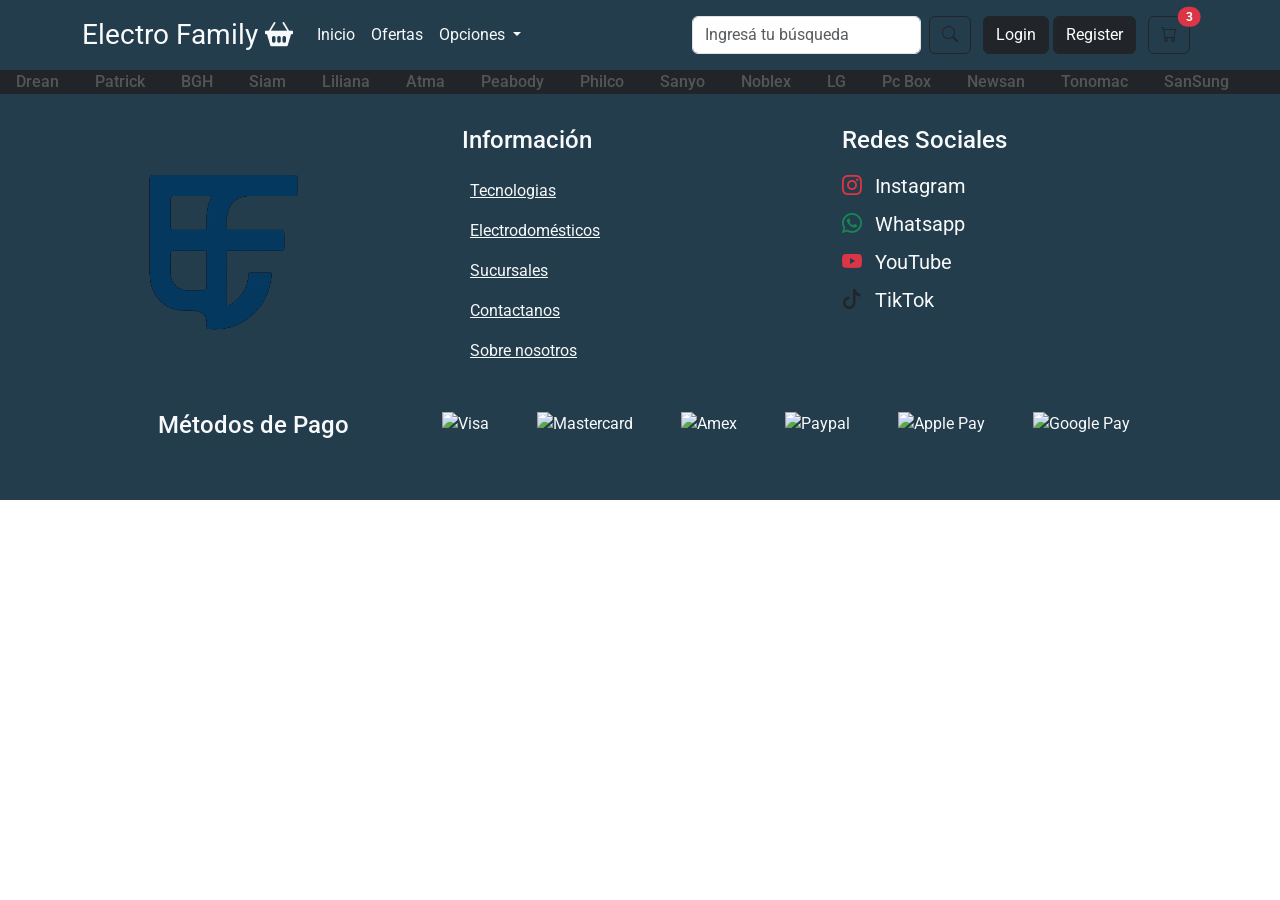
==== pages/contacto.html @ 82e99e2c "agregado de navbar y footer en las demas pages, con el linkeado correcto" ====
<!DOCTYPE html>
<html lang="es">
  <head>
    <meta charset="UTF-8" />
    <meta name="viewport" content="width=device-width, initial-scale=1.0" />
    <meta name="description" content="" />
    <meta name="autor" content="Maximiliano Ordoñez" />
    <link
      href="https://cdn.jsdelivr.net/npm/bootstrap@5.3.6/dist/css/bootstrap.min.css"
      rel="stylesheet"
      integrity="sha384-4Q6Gf2aSP4eDXB8Miphtr37CMZZQ5oXLH2yaXMJ2w8e2ZtHTl7GptT4jmndRuHDT"
      crossorigin="anonymous"
    />
    <link
      rel="stylesheet"
      href="https://cdn.jsdelivr.net/npm/bootstrap-icons@1.13.1/font/bootstrap-icons.min.css"
    />
    <link rel="stylesheet" href="/css/styles.css" />
    <title>Electro Family</title>
  </head>
  <body>
    <header>
      <nav class="navbar navbar-expand-lg px-3">
        <div class="container">
          <a class="navbar-brand text-light fs-3" href="/index.html"
            >Electro Family <i class="bi bi-basket2-fill"></i
          ></a>
          <button
            class="navbar-toggler ms-auto"
            type="button"
            data-bs-toggle="collapse"
            data-bs-target="#navbarSupportedContent"
            aria-controls="navbarSupportedContent"
            aria-expanded="false"
            aria-label="Toggle navigation"
          >
            <span class="navbar-toggler-icon"></span>
          </button>

          <div class="collapse navbar-collapse" id="navbarSupportedContent">
            <ul class="navbar-nav me-auto mb-2 mb-lg-0">
              <li class="nav-item">
                <a
                  class="nav-link active text-light"
                  aria-current="page"
                  href="/index.html"
                  >Inicio</a
                >
              </li>
              <li class="nav-item">
                <a class="nav-link text-light" href="/pages/ofertas.html">Ofertas</a>
              </li>
              <li class="nav-item dropdown">
                <a
                  class="nav-link dropdown-toggle text-light"
                  href="#"
                  role="button"
                  data-bs-toggle="dropdown"
                  aria-expanded="false"
                >
                  Opciones
                </a>
                <ul class="dropdown-menu">
                  <li>
                    <a class="dropdown-item" href="/pages/contacto.html">Contacto</a>
                  </li>
                  <li><a class="dropdown-item" href="/pages/sucursales.html">Sucursales</a></li>
                  <li><hr class="dropdown-divider" /></li>
                  <li><a class="dropdown-item" href="/pages/sobrenosotros.html">Sobre nosotros</a></li>
                </ul>
              </li>
            </ul>
            <form class="d-flex align-items-center" role="search">
              <input
                class="form-control me-2"
                type="search"
                placeholder="Ingresá tu búsqueda"
                aria-label="Buscar"
              />
              <button class="btn btn-outline-dark me-2" type="submit">
                <i class="bi bi-search"></i>
              </button>
              <button
                type="button"
                class="btn btn-dark mx-1"
                data-bs-toggle="modal"
                data-bs-target="#exampleModal"
              >
                Login
              </button>
              <a href="/pages/registro.html" class="btn btn-dark me-1">Register</a>
            </form>
          </div>

          <!-- ÍCONO DE CARRITO -->
          <div class="m-2">
            <button
              type="button"
              class="btn btn-outline-dark position-relative"
              data-bs-toggle="modal"
              data-bs-target="#modalCarrito"
            >
              <i class="bi bi-cart"></i>
              <span
                class="position-absolute top-0 start-100 translate-middle badge rounded-pill bg-danger overflow-hidden"
              >
                3
              </span>
            </button>
          </div>
        </div>
      </nav>
      <div class="bg-dark marcas-marquee">
        <p class="m-0">
          <span class="mx-3">Drean</span>
          <span class="mx-3">Patrick</span>
          <span class="mx-3">BGH</span>
          <span class="mx-3">Siam</span>
          <span class="mx-3">Liliana</span>
          <span class="mx-3">Atma</span>
          <span class="mx-3">Peabody</span>
          <span class="mx-3">Philco</span>
          <span class="mx-3">Sanyo</span>
          <span class="mx-3">Noblex</span>
          <span class="mx-3">LG</span>
          <span class="mx-3">Pc Box</span>
          <span class="mx-3">Newsan</span>
          <span class="mx-3">Tonomac</span>
          <span class="mx-3">SanSung</span>
        </p>
      </div>
    </header>
    <main class="container-fluid">

    </main>

    <footer class="py-4">
      <div class="container">
        <div
          class="row justify-content-center justify-content-lg-start text-center text-lg-start"
        >
          <!-- LOGO -->
          <div class="col-12 col-md-4 col-lg-4">
            <a
              href="/"
              class=" gap-2"
            >
              <img
                src="/img/ChatGPT  Icono.png"
                alt="Helectroamuly icono"
                class="img-fluid w-75 h-auto"
                style="width: 130px; height: 100px"
              />
            </a>
          </div>

          <!-- INFORMACIÓN -->
          <div class="col-12 col-md-4 col-lg-4 text-light mb-4">
            <h4 class="my-2">Información</h4>
            <ul class="list-unstyled my-3">
              <li class="p-2">
                <a
                  href="./pages/nosotros.html"
                  class="text-light link-underline-opacity-50 link-underline-opacity-100-hover"
                  >Tecnologias</a
                >
              </li>
              <li class="p-2">
                <a
                  href="#"
                  class="text-light link-underline-opacity-50 link-underline-opacity-100-hover"
                  >Electrodomésticos</a
                >
              </li>
              <li class="p-2">
                <a
                  href="#"
                  class="text-light link-underline-opacity-50 link-underline-opacity-100-hover"
                  >Sucursales</a
                >
              </li>
              <li class="p-2">
                <a
                  href="#"
                  class="text-light link-underline-opacity-50 link-underline-opacity-100-hover"
                  >Contactanos</a
                >
              </li>
              <li class="p-2">
                <a
                  href="#"
                  class="text-light link-underline-opacity-50 link-underline-opacity-100-hover"
                  >Sobre nosotros</a
                >
              </li>
            </ul>
          </div>

          <!-- REDES SOCIALES -->
          <div class="col-12 col-md-4 col-lg-4 text-light mb-4">
            <h4 class="my-2">Redes Sociales</h4>
            <ul class="list-unstyled fs-5 my-3">
              <li class="my-2">
                <a href="#" class="text-light text-decoration-none">
                  <i class="bi bi-instagram text-danger me-2"></i> Instagram
                </a>
              </li>
              <li class="my-2">
                <a href="#" class="text-light text-decoration-none">
                  <i class="bi bi-whatsapp text-success me-2"></i> Whatsapp
                </a>
              </li>
              <li class="my-2">
                <a href="#" class="text-light text-decoration-none">
                  <i class="bi bi-youtube text-danger me-2"></i> YouTube
                </a>
              </li>
              <li class="my-2">
                <a href="#" class="text-light text-decoration-none">
                  <i class="bi bi-tiktok text-dark me-2"></i> TikTok
                </a>
              </li>
            </ul>
          </div>

          <!-- MÉTODOS DE PAGO -->
          <div class="col-12 col-md-12 col-lg-12 text-light mb-4">
            <div class="d-flex justify-content-evenly">
              <h4 class="mx-4">Métodos de Pago</h4>
              <ul class="list-unstyled d-flex gap-3 justify-content-center">
                <li class="mx-3">
                  <img
                    src="https://img.icons8.com/color/48/000000/visa.png"
                    alt="Visa"
                    class="img-fluid w-100"
                  />
                </li>
                <li class="mx-3">
                  <img
                    src="https://img.icons8.com/color/48/000000/mastercard-logo.png"
                    alt="Mastercard"
                    class="img-fluid w-100"
                  />
                </li>
                <li class="mx-3">
                  <img
                    src="https://img.icons8.com/color/48/000000/amex.png"
                    alt="Amex"
                    class="img-fluid w-100"
                  />
                </li>
                <li class="mx-3 d-none d-md-block">
                  <img
                    src="https://img.icons8.com/color/48/000000/paypal.png"
                    alt="Paypal"
                    class="img-fluid w-100"
                  />
                </li>
                <li class="mx-3 d-none d-md-block">
                  <img
                    src="https://img.icons8.com/color/48/000000/apple-pay.png"
                    alt="Apple Pay"
                    class="img-fluid w-100"
                  />
                </li>
                <li class="mx-3 d-none d-md-block">
                  <img
                    src="https://img.icons8.com/color/48/000000/google-pay.png"
                    alt="Google Pay"
                    class="img-fluid w-100"
                  />
                </li>
              </ul>
            </div>
          </div>
        </div>
      </div>
    </footer>

    <script src="https://cdn.jsdelivr.net/npm/bootstrap@5.3.3/dist/js/bootstrap.bundle.min.js"></script>
  </body>
</html>
---- css/styles.css ----
@import url('https://fonts.googleapis.com/css2?family=Roboto:ital,wght@0,100..900;1,100..900&display=swap');

body {
  display: flex;
  flex-direction: column;
  min-height: 100vh;
   font-family: "Roboto", sans-serif;
}

/*Efecto-parallax*/
body {
  background-image: url("https://png.pngtree.com/background/20230520/original/pngtree-wallpapers-abstract-art-picture-image_2679300.jpg");
  background-attachment: fixed;
  background-size: cover;
  background-position: center;
  background-repeat: no-repeat;
}

body .modal-open {
  padding-right: 15px; /* Ajusta según el tamaño del scroll de tu navegador */
}


main {
  flex-wrap: 1;
}

nav,
footer {
  background-color: #233d4d;
}

.metodos-pagos {
  width: 100px;
  height: 80px;
}

.h-css {
  height: 400px;
  overflow: hidden;
  object-fit: cover;
}

.fondo-degradado {
  background: linear-gradient(to top, rgba(0, 0, 0, 0.7), transparent);
  padding: 20px;
  border-radius: 50px;
}

.efecto {
  color: rgba(99, 74, 11, 0.966);
  border: 1px solid goldenrod;
  padding: 6px;
  border-radius: 8px;
  text-decoration: none;
}

.btn-cards {
  border-radius: 20px;
  width: 100%;
  display: inline-block;
  text-align: center;
  background-color: #023e8a;
  color: #f3f3f3;
  border: 3px solid #023e8a;
  font-size: 15px;
  transition: 600ms;
  &:hover {
    background-color: #0077b6;
    color: #f3f3f3;
    font-size: 15px;
    border: 3px solid #ffffff5b;
  }
}

.Descuento {
  padding: 4px;
  margin: 2px;
  background-color: #d68910;
  border-radius: 7px;
  font-size: 15px;
  text-shadow: 0px 2px 5px rgba(0, 0, 0, 0.5);
}
.Des-hotsale {
  padding: 4px;
  margin: 2px;
  background-color: #e85d04;
  border-radius: 7px;
  font-size: 15px;
  text-shadow: 0px 2px 5px rgba(0, 0, 0, 0.5);
}

/*jsjsjs*/

.marcas-marquee {
  overflow: hidden;
  white-space: nowrap;
  box-sizing: border-box;
}

.marcas-marquee p {
  display: inline-block;
  animation: deslizar 50s linear infinite;
}

.marcas-marquee span {
  margin-right: rem;
  display: inline-block;
  color: #555;
  font-weight: 500;
}

.bg-css-grilla {
  background-color: #233d4d;
}

/*Carrito*/

.div-carrito {
  width: auto;
  height: 150px;
}
.carrito-img {
  width: 150px;
  height: auto;
  object-fit: cover;
}

.img-container {
  width: 100%;
  height: 290px; /* alto fijo para todas las imágenes */
  overflow: hidden;
  border-top-left-radius: 0.375rem;
  border-top-right-radius: 0.375rem;
}

.img-cards {
  width: 100%;
  height: 100%;
  object-fit: cover;
  display: block;
  border: 2px solid #f3f3f3;
}

/*botones*/
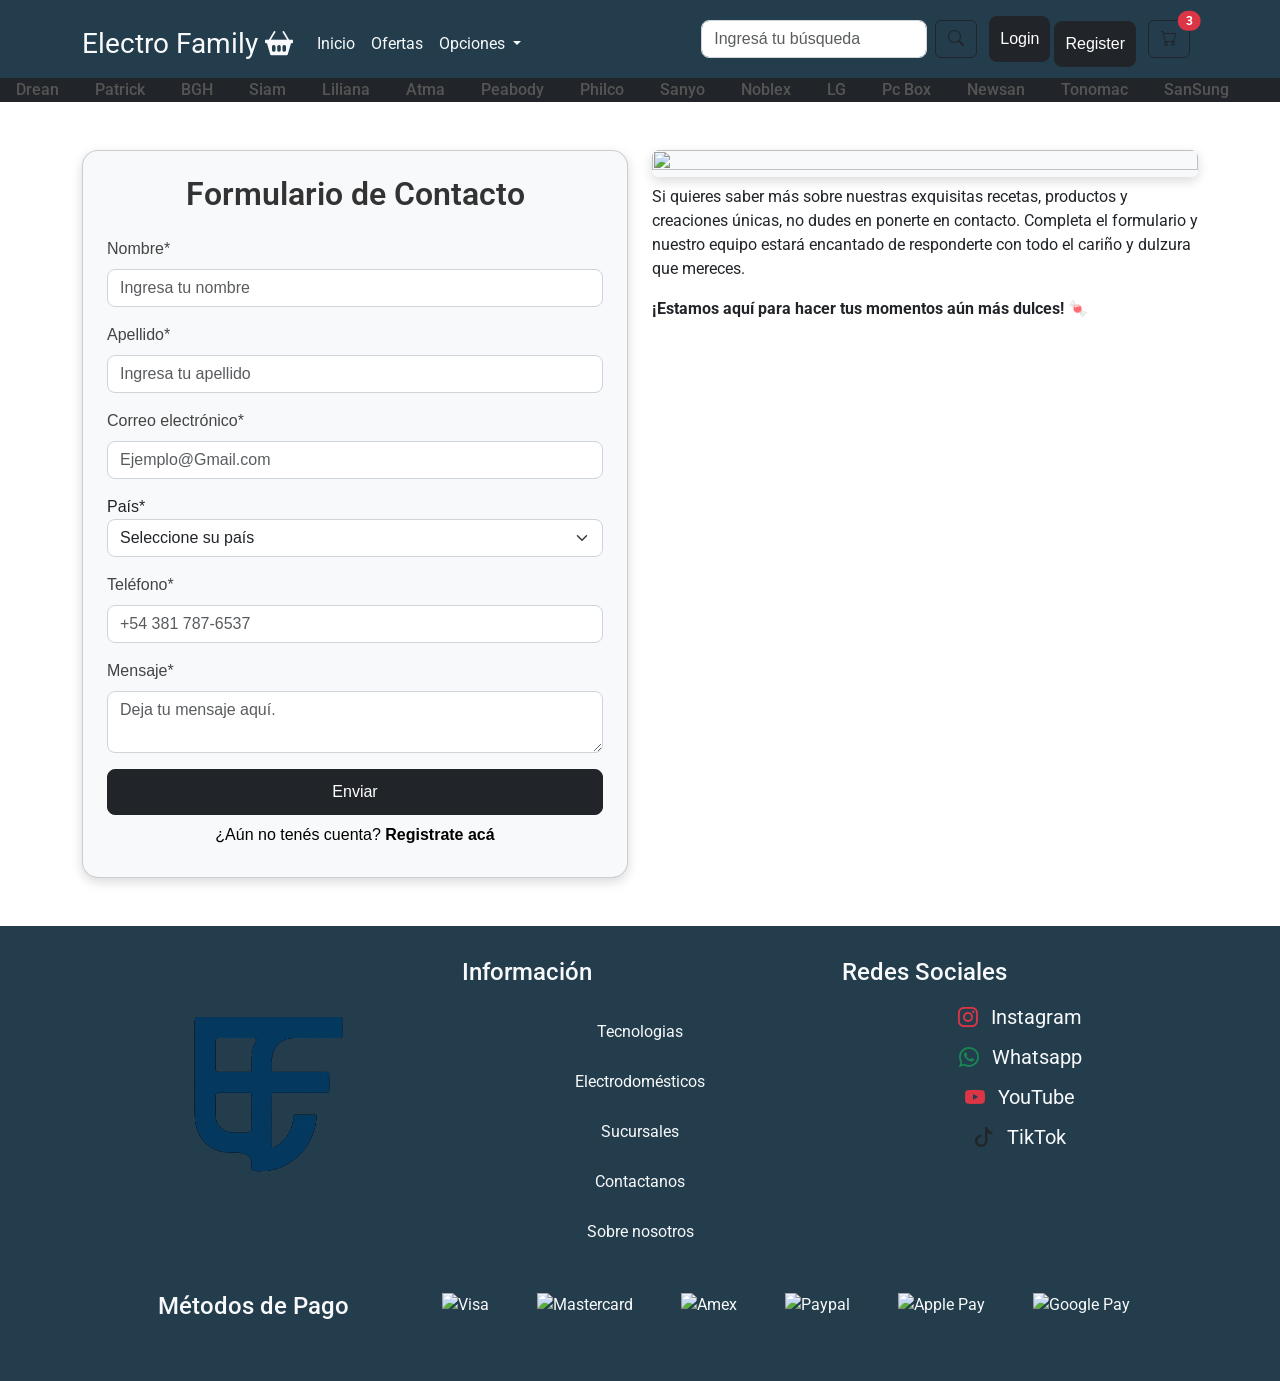
==== commit 347faf94: "Se agrego formulario de contacto, codigo para imagen a modificar y texto" ====
--- a/pages/contacto.html
+++ b/pages/contacto.html
@@ -48,7 +48,9 @@
                 >
               </li>
               <li class="nav-item">
-                <a class="nav-link text-light" href="/pages/ofertas.html">Ofertas</a>
+                <a class="nav-link text-light" href="/pages/ofertas.html"
+                  >Ofertas</a
+                >
               </li>
               <li class="nav-item dropdown">
                 <a
@@ -62,11 +64,21 @@
                 </a>
                 <ul class="dropdown-menu">
                   <li>
-                    <a class="dropdown-item" href="/pages/contacto.html">Contacto</a>
+                    <a class="dropdown-item" href="/pages/contacto.html"
+                      >Contacto</a
+                    >
                   </li>
-                  <li><a class="dropdown-item" href="/pages/sucursales.html">Sucursales</a></li>
+                  <li>
+                    <a class="dropdown-item" href="/pages/sucursales.html"
+                      >Sucursales</a
+                    >
+                  </li>
                   <li><hr class="dropdown-divider" /></li>
-                  <li><a class="dropdown-item" href="/pages/sobrenosotros.html">Sobre nosotros</a></li>
+                  <li>
+                    <a class="dropdown-item" href="/pages/sobrenosotros.html"
+                      >Sobre nosotros</a
+                    >
+                  </li>
                 </ul>
               </li>
             </ul>
@@ -88,7 +100,9 @@
               >
                 Login
               </button>
-              <a href="/pages/registro.html" class="btn btn-dark me-1">Register</a>
+              <a href="/pages/registro.html" class="btn btn-dark me-1"
+                >Register</a
+              >
             </form>
           </div>
 
@@ -130,8 +144,158 @@
         </p>
       </div>
     </header>
-    <main class="container-fluid">
-
+    <main>
+      <section>
+        <div class="container my-5">
+          <div class="row justify-content-center">
+            <div class="col-12 col-md-6 col-lg-6 order-2 order-md-1 order-lg-1">
+              <div class="card Sombra rounded-4">
+                <div class="card-body p-4">
+                  <h2 class="mb-4 text-center">Formulario de Contacto</h2>
+                  <form>
+                    <div class="mb-3">
+                      <label for="nombre" class="form-label">Nombre*</label>
+                      <input
+                        type="text"
+                        class="form-control"
+                        id="nombre"
+                        name="nombre"
+                        placeholder="Ingresa tu nombre"
+                        minlength="3"
+                        maxlength="80"
+                        required
+                      />
+                    </div>
+
+                    <div class="mb-3">
+                      <label for="apellido" class="form-label">Apellido*</label>
+                      <input
+                        type="text"
+                        class="form-control"
+                        id="apellido"
+                        name="apellido"
+                        placeholder="Ingresa tu apellido"
+                        minlength="3"
+                        maxlength="80"
+                        required
+                      />
+                    </div>
+
+                    <div class="mb-3">
+                      <label for="email" class="form-label"
+                        >Correo electrónico*</label
+                      >
+                      <input
+                        type="email"
+                        class="form-control"
+                        id="email"
+                        name="email"
+                        placeholder="Ejemplo@Gmail.com"
+                        minlength="5"
+                        maxlength="100"
+                        required
+                      />
+                    </div>
+
+                    <div class="my-3">
+                      <label for="pais" class="">País*</label>
+                      <select
+                        id="pais"
+                        name="pais"
+                        class="form-select"
+                        required
+                      >
+                        <option value="">Seleccione su país</option>
+                        <option value="argentina">Argentina</option>
+                        <option value="bolivia">Bolivia</option>
+                        <option value="brasil">Brasil</option>
+                        <option value="chile">Chile</option>
+                        <option value="colombia">Colombia</option>
+                        <option value="costa_rica">Costa Rica</option>
+                        <option value="cuba">Cuba</option>
+                        <option value="ecuador">Ecuador</option>
+                        <option value="el_salvador">El Salvador</option>
+                        <option value="guatemala">Guatemala</option>
+                        <option value="honduras">Honduras</option>
+                        <option value="mexico">México</option>
+                        <option value="nicaragua">Nicaragua</option>
+                        <option value="panama">Panamá</option>
+                        <option value="paraguay">Paraguay</option>
+                        <option value="peru">Perú</option>
+                        <option value="republica_dominicana">
+                          República Dominicana
+                        </option>
+                        <option value="uruguay">Uruguay</option>
+                        <option value="venezuela">Venezuela</option>
+                      </select>
+                    </div>
+
+                    <div class="mb-3">
+                      <label for="telefono" class="form-label">Teléfono*</label>
+                      <input
+                        type="tel"
+                        class="form-control"
+                        id="telefono"
+                        name="telefono"
+                        placeholder="+54 381 787-6537"
+                        minlength="7"
+                        maxlength="20"
+                        pattern="^\+?[0-9\s\-()]+$"
+                        title="Ingrese un número válido. Ej: +54 381 123-4567"
+                        required
+                      />
+                    </div>
+
+                    <div class="mb-3">
+                      <label for="mensaje" class="form-label">Mensaje*</label>
+                      <textarea
+                        class="form-control"
+                        id="mensaje"
+                        name="mensaje"
+                        rows="2"
+                        placeholder="Deja tu mensaje aquí."
+                        minlength="10"
+                        maxlength="400"
+                        required
+                      ></textarea>
+                    </div>
+
+                    <div class="d-grid gap-2">
+                      <button type="submit" class="btn btn-dark">Enviar</button>
+                    </div>
+                    <a href="/pages/error404.html">
+                      <h6>¿Aún no tenés cuenta? <strong>Registrate acá</strong></h6>
+                    </a>
+                  </form>
+                </div>
+              </div>
+            </div>
+            <!--Imagen-->
+            <div class="col-12 col-md-6 col-lg-6 order-1 order-md-2 order-lg-2">
+              <div class="overflow-hidden Sombra rounded">
+                <img
+                  src="https://images.pexels.com/photos/1739748/pexels-photo-1739748.jpeg?auto=compress&cs=tinysrgb&w=1260&h=750&dpr=1"
+                  alt=""
+                  class="w-100 h-75 rounded zoom-hover"
+                  loading="lazy"
+                />
+              </div>
+              <!--texto--->
+              <div class="">
+                <h5></h5>
+                <p>
+                  Si quieres saber más sobre nuestras exquisitas recetas,
+                  productos y creaciones únicas, no dudes en ponerte en
+                  contacto. Completa el formulario y nuestro equipo estará
+                  encantado de responderte con todo el cariño y dulzura que
+                  mereces.
+                </p>
+                <b>¡Estamos aquí para hacer tus momentos aún más dulces! 🍬</b>
+              </div>
+            </div>
+          </div>
+        </div>
+      </section>
     </main>
 
     <footer class="py-4">
@@ -141,10 +305,7 @@
         >
           <!-- LOGO -->
           <div class="col-12 col-md-4 col-lg-4">
-            <a
-              href="/"
-              class=" gap-2"
-            >
+            <a href="/" class="gap-2">
               <img
                 src="/img/ChatGPT  Icono.png"
                 alt="Helectroamuly icono"
--- a/css/styles.css
+++ b/css/styles.css
@@ -1,14 +1,14 @@
-@import url('https://fonts.googleapis.com/css2?family=Roboto:ital,wght@0,100..900;1,100..900&display=swap');
+@import url("https://fonts.googleapis.com/css2?family=Roboto:ital,wght@0,100..900;1,100..900&display=swap");
 
 body {
   display: flex;
   flex-direction: column;
   min-height: 100vh;
-   font-family: "Roboto", sans-serif;
+  font-family: "Roboto", sans-serif;
 }
 
 /*Efecto-parallax*/
-body {
+.body {
   background-image: url("https://png.pngtree.com/background/20230520/original/pngtree-wallpapers-abstract-art-picture-image_2679300.jpg");
   background-attachment: fixed;
   background-size: cover;
@@ -20,7 +20,6 @@
   padding-right: 15px; /* Ajusta según el tamaño del scroll de tu navegador */
 }
 
-
 main {
   flex-wrap: 1;
 }
@@ -48,8 +47,8 @@
 }
 
 .efecto {
-  color: rgba(99, 74, 11, 0.966);
-  border: 1px solid goldenrod;
+  color: #444;
+  border: 1px solid #444;
   padding: 6px;
   border-radius: 8px;
   text-decoration: none;
@@ -74,20 +73,12 @@
 }
 
 .Descuento {
-  padding: 4px;
+  padding: 5px 10px;
   margin: 2px;
-  background-color: #d68910;
+  background-color: #fd7e14;
   border-radius: 7px;
   font-size: 15px;
-  text-shadow: 0px 2px 5px rgba(0, 0, 0, 0.5);
-}
-.Des-hotsale {
-  padding: 4px;
-  margin: 2px;
-  background-color: #e85d04;
-  border-radius: 7px;
-  font-size: 15px;
-  text-shadow: 0px 2px 5px rgba(0, 0, 0, 0.5);
+  text-shadow: 0px 2px 5px rgba(0, 0, 0, 0.9);
 }
 
 /*jsjsjs*/
@@ -110,9 +101,6 @@
   font-weight: 500;
 }
 
-.bg-css-grilla {
-  background-color: #233d4d;
-}
 
 /*Carrito*/
 
@@ -127,19 +115,282 @@
 }
 
 .img-container {
-  width: 100%;
-  height: 290px; /* alto fijo para todas las imágenes */
-  overflow: hidden;
-  border-top-left-radius: 0.375rem;
-  border-top-right-radius: 0.375rem;
+  width: 100%; /* Que ocupe todo el ancho de la card */
+  height: 200px; /* Ajustá según el alto que quieras */
+  overflow: hidden; /* Oculta lo que se salga del contenedor */
+  display: flex;
+  align-items: center;
+  justify-content: center;
+}
+
+.img-container img {
+  width: 100%;
+  height: 100%;
+  object-fit: cover; /* Cubre todo el contenedor sin deformarse */
 }
 
 .img-cards {
   width: 100%;
-  height: 100%;
+  height: 240px;
   object-fit: cover;
   display: block;
   border: 2px solid #f3f3f3;
 }
 
 /*botones*/
+
+.cards {
+  border-radius: 7px;
+  box-shadow: 0 8px 20px rgba(0, 0, 0, 0.4), 0 4px 6px rgba(0, 0, 0, 0.2);
+  transition: 300ms;
+  will-change: transform;
+  &:hover {
+    transform: scale(1.02);
+    transition: 300ms;
+  }
+}
+
+.tx-img3 {
+  box-shadow: 0 8px 20px rgba(0, 0, 0, 0.4), 0 4px 6px rgba(0, 0, 0, 0.2);
+}
+/*Botones*/
+
+/* CSS */
+.button-27 {
+  appearance: none;
+  background-color: #2471a3;
+  border: 2px solid #2471a3;
+  border-radius: 20px; /* 6px, medida Bootstrap */
+  box-sizing: border-box;
+  color: #ffffff;
+  cursor: pointer;
+  display: inline-flex; /* flex para alinear ícono y texto */
+  align-items: center; /* centrado vertical */
+  justify-content: center;
+  gap: 0.25rem; /* espacio entre ícono y texto */
+  white-space: nowrap; /* evita salto de línea */
+  font-family: Roobert, -apple-system, BlinkMacSystemFont, "Segoe UI", Helvetica,
+    Arial, sans-serif, "Apple Color Emoji", "Segoe UI Emoji", "Segoe UI Symbol";
+  font-size: 1rem; /* 16px */
+  font-weight: 600; /* tu peso */
+  line-height: 1.5; /* Bootstrap */
+  margin: 0;
+  min-width: 0;
+  outline: none;
+  padding: 0.375rem 0.75rem; /* 6px 12px, medidas Bootstrap */
+  text-align: center;
+  text-decoration: none;
+  transition: all 300ms cubic-bezier(0.23, 1, 0.32, 1);
+  user-select: none;
+  -webkit-user-select: none;
+  touch-action: manipulation;
+  width: 100%;
+  will-change: transform;
+}
+
+.button-27 i {
+  margin-right: 0; /* No hace falta margen extra, usamos gap */
+  font-size: 1rem;
+  line-height: 1;
+  display: inline-block;
+}
+
+.button-27:disabled {
+  pointer-events: none;
+}
+
+.button-27:hover {
+  box-shadow: rgba(0, 0, 0, 0.25) 0 8px 15px;
+  transform: translateY(-2px);
+}
+
+.button-27:active {
+  box-shadow: none;
+  transform: translateY(0);
+}
+
+.img-modal {
+  width: 60%;
+  height: auto;
+}
+
+.banner {
+  width: 100%;
+  height: auto;
+  max-height: 300px; /* ajustá esta altura a gusto */
+  object-fit: cover;
+  display: block;
+}
+
+.Cards-01 {
+  border-radius: 7px;
+  box-shadow: 0 8px 20px rgba(0, 0, 0, 0.4), 0 4px 6px rgba(0, 0, 0, 0.2);
+  transition: 600ms;
+  &:hover {
+    transition: scale(1.3);
+    transition: 600ms;
+  }
+}
+
+/*nuevos*/
+
+.titulo-seccion {
+  display: flex;
+  justify-content: space-between;
+  align-items: center;
+}
+
+.titulo-seccion h2 {
+  font-size: 1.8rem;
+  color: #005f73; /* Azul profundo */
+  text-shadow: 1px 1px 2px rgba(0, 0, 0, 0.25);
+  margin: 0;
+}
+
+.ver-mas {
+  font-size: 0.9rem;
+  color: #ff7f2a; /* Naranja suave */
+  text-shadow: 1px 1px 2px rgba(0, 0, 0, 0.25);
+  text-decoration: none;
+  font-weight: 600;
+  transition: color 0.3s;
+}
+
+.ver-mas:hover {
+  color: #ff5500; /* Más fuerte al pasar el mouse */
+}
+
+/*Nuevo*/
+
+.cardT {
+  max-width: 300px;
+  border-radius: 0.5rem;
+  background-color: #ffffff;
+  box-shadow: 0 8px 20px rgba(0, 0, 0, 0.4), 0 4px 6px rgba(0, 0, 0, 0.2);
+  border: 1px solid transparent;
+}
+
+.image {
+  object-fit: cover;
+  width: 100%;
+  height: 150px;
+  background-color: rgb(239, 205, 255);
+}
+
+.title {
+  color: #111827;
+  font-size: 1.125rem;
+  line-height: 1.75rem;
+  font-weight: 600;
+}
+
+.desc {
+  margin-top: 0.5rem;
+  color: #6B7280;
+  font-size: 0.875rem;
+  line-height: 1.25rem;
+}
+
+.action {
+  display: inline-flex;
+  margin-top: 1rem;
+  color: #ffffff;
+  font-size: 0.875rem;
+  line-height: 1.25rem;
+  font-weight: 500;
+  align-items: center;
+  gap: 0.25rem;
+  background-color: #2563EB;
+  padding: 4px 8px;
+  border-radius: 4px;
+}
+
+.action span {
+  transition: .3s ease;
+}
+
+.action:hover span {
+  transform: translateX(4px);
+}
+
+/*Formulario*/
+
+/* Aplica sombra suave y fondo claro */
+.Sombra {
+  box-shadow: 0 4px 12px rgba(0, 0, 0, 0.15);
+  background-color: #f8f9fa;
+}
+
+/* Estilo general del formulario */
+form {
+  font-family: 'Segoe UI', sans-serif;
+}
+
+/* Títulos */
+.card-body h2 {
+  font-weight: 600;
+  color: #333;
+}
+
+/* Inputs y selects */
+.form-control,
+.form-select {
+  border-radius: 8px;
+  border: 1px solid #ced4da;
+  transition: border-color 0.3s ease;
+}
+
+.form-control:focus,
+.form-select:focus {
+  border-color: #0d6efd;
+  box-shadow: 0 0 0 0.2rem rgba(13, 110, 253, 0.25);
+}
+
+/* Etiquetas */
+.form-label {
+  font-weight: 500;
+  color: #444;
+}
+
+/* Botón */
+.btn-dark {
+  padding: 10px;
+  font-weight: 500;
+  border-radius: 8px;
+  transition: background-color 0.3s ease, transform 0.2s ease;
+}
+
+.btn-dark:hover {
+  background-color: #000;
+  transform: scale(1.02);
+}
+
+/* Enlace */
+a {
+  display: block;
+  margin-top: 10px;
+  color: #0d6efd;
+  text-align: center;
+  text-decoration: none;
+}
+
+a >h6 {
+  color: #000;
+}
+
+a > h6 > strong:hover {
+  color: #023e8a;
+  text-decoration: underline;
+}
+
+
+/* Responsive en móviles */
+@media (max-width: 576px) {
+  .card-body {
+    padding: 1.5rem;
+  }
+
+  .btn-dark {
+    font-size: 1rem;
+  }
+}
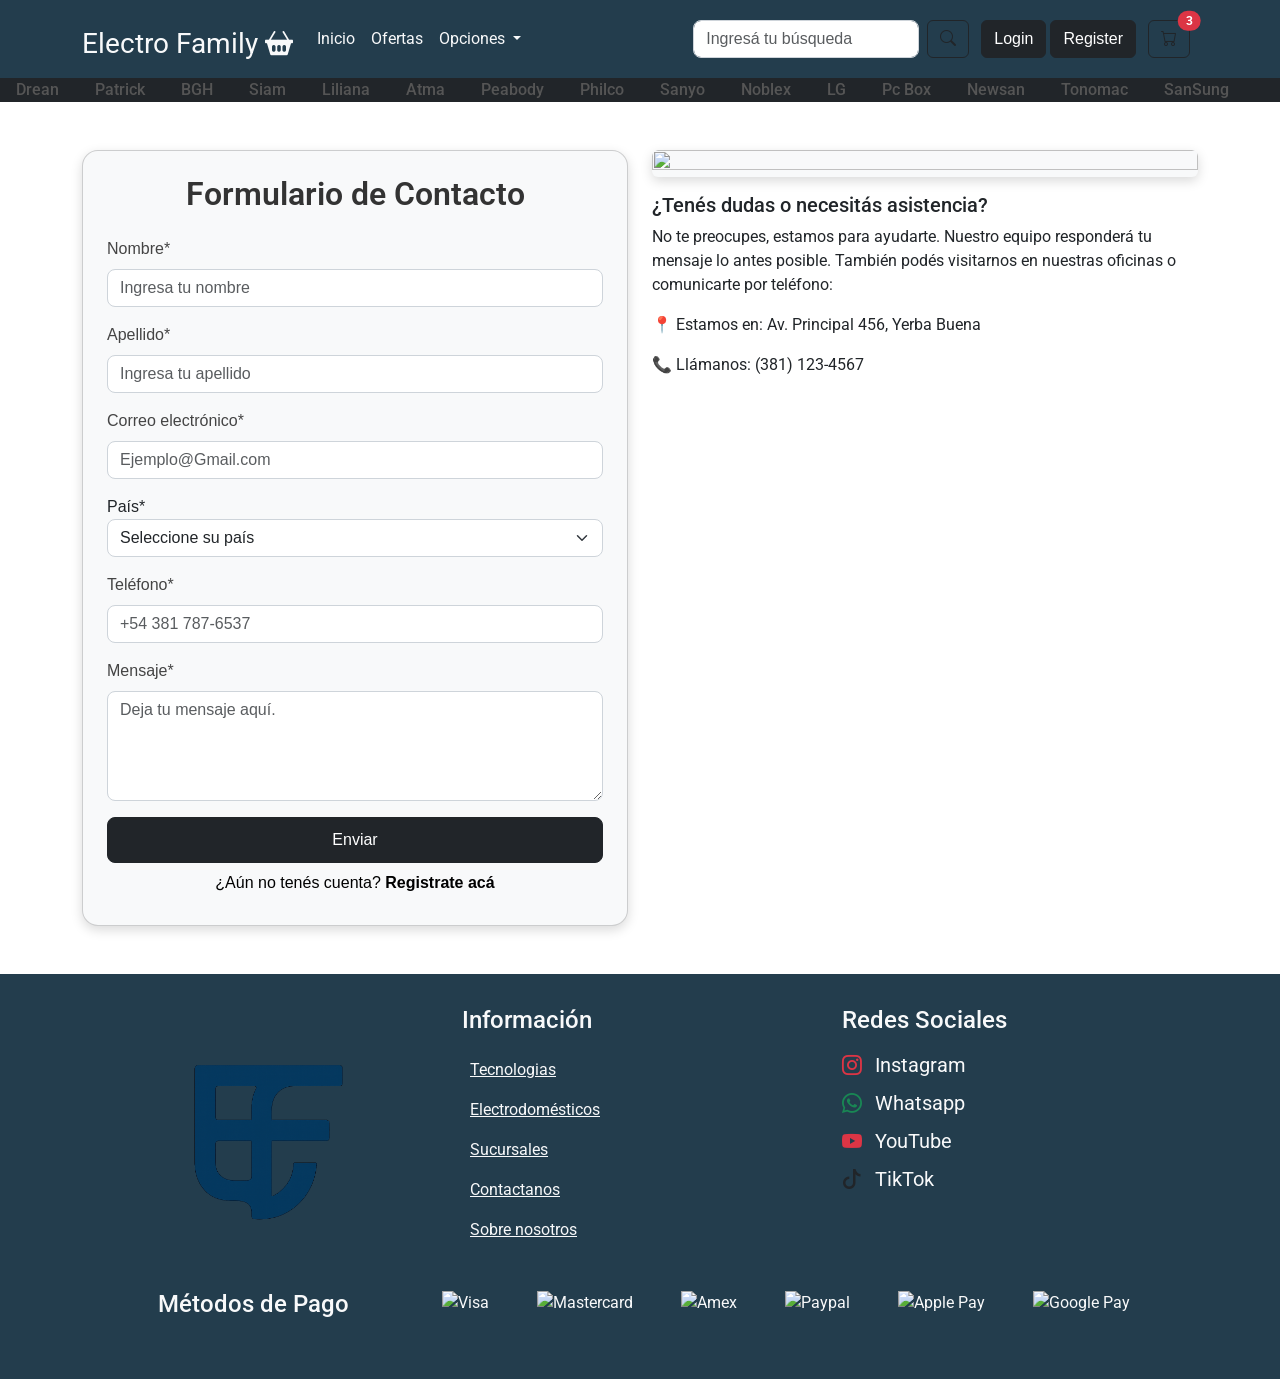
==== commit 59ae0cdc: "Se agrego imagen mas texto con informacion" ====
--- a/pages/contacto.html
+++ b/pages/contacto.html
@@ -252,7 +252,7 @@
                         class="form-control"
                         id="mensaje"
                         name="mensaje"
-                        rows="2"
+                        rows="4"
                         placeholder="Deja tu mensaje aquí."
                         minlength="10"
                         maxlength="400"
@@ -261,11 +261,17 @@
                     </div>
 
                     <div class="d-grid gap-2">
-                      <button type="submit" class="btn btn-dark">Enviar</button>
-                    </div>
-                    <a href="/pages/error404.html">
-                      <h6>¿Aún no tenés cuenta? <strong>Registrate acá</strong></h6>
-                    </a>
+                      <button type="submit" class="btn btn-dark dark">
+                        Enviar
+                      </button>
+                    </div>
+                    <div>
+                      <a href="/pages/error404.html">
+                        <h6>
+                          ¿Aún no tenés cuenta? <strong>Registrate acá</strong>
+                        </h6>
+                      </a>
+                    </div>
                   </form>
                 </div>
               </div>
@@ -274,7 +280,7 @@
             <div class="col-12 col-md-6 col-lg-6 order-1 order-md-2 order-lg-2">
               <div class="overflow-hidden Sombra rounded">
                 <img
-                  src="https://images.pexels.com/photos/1739748/pexels-photo-1739748.jpeg?auto=compress&cs=tinysrgb&w=1260&h=750&dpr=1"
+                  src="https://images.pexels.com/photos/6835082/pexels-photo-6835082.jpeg?auto=compress&cs=tinysrgb&w=1260&h=750&dpr=1"
                   alt=""
                   class="w-100 h-75 rounded zoom-hover"
                   loading="lazy"
@@ -282,15 +288,14 @@
               </div>
               <!--texto--->
               <div class="">
-                <h5></h5>
+                <h5 class="mt-3">¿Tenés dudas o necesitás asistencia?</h5>
                 <p>
-                  Si quieres saber más sobre nuestras exquisitas recetas,
-                  productos y creaciones únicas, no dudes en ponerte en
-                  contacto. Completa el formulario y nuestro equipo estará
-                  encantado de responderte con todo el cariño y dulzura que
-                  mereces.
+                  No te preocupes, estamos para ayudarte. Nuestro equipo
+                  responderá tu mensaje lo antes posible. También podés
+                  visitarnos en nuestras oficinas o comunicarte por teléfono:
                 </p>
-                <b>¡Estamos aquí para hacer tus momentos aún más dulces! 🍬</b>
+                <p>📍 Estamos en: Av. Principal 456, Yerba Buena</p>
+                <p>📞 Llámanos: (381) 123-4567</p>
               </div>
             </div>
           </div>
--- a/css/styles.css
+++ b/css/styles.css
@@ -353,20 +353,20 @@
 }
 
 /* Botón */
-.btn-dark {
+.dark {
   padding: 10px;
   font-weight: 500;
   border-radius: 8px;
   transition: background-color 0.3s ease, transform 0.2s ease;
 }
 
-.btn-dark:hover {
+.dark:hover {
   background-color: #000;
   transform: scale(1.02);
 }
 
 /* Enlace */
-a {
+div > a {
   display: block;
   margin-top: 10px;
   color: #0d6efd;
@@ -390,7 +390,7 @@
     padding: 1.5rem;
   }
 
-  .btn-dark {
+  .dark {
     font-size: 1rem;
   }
 }
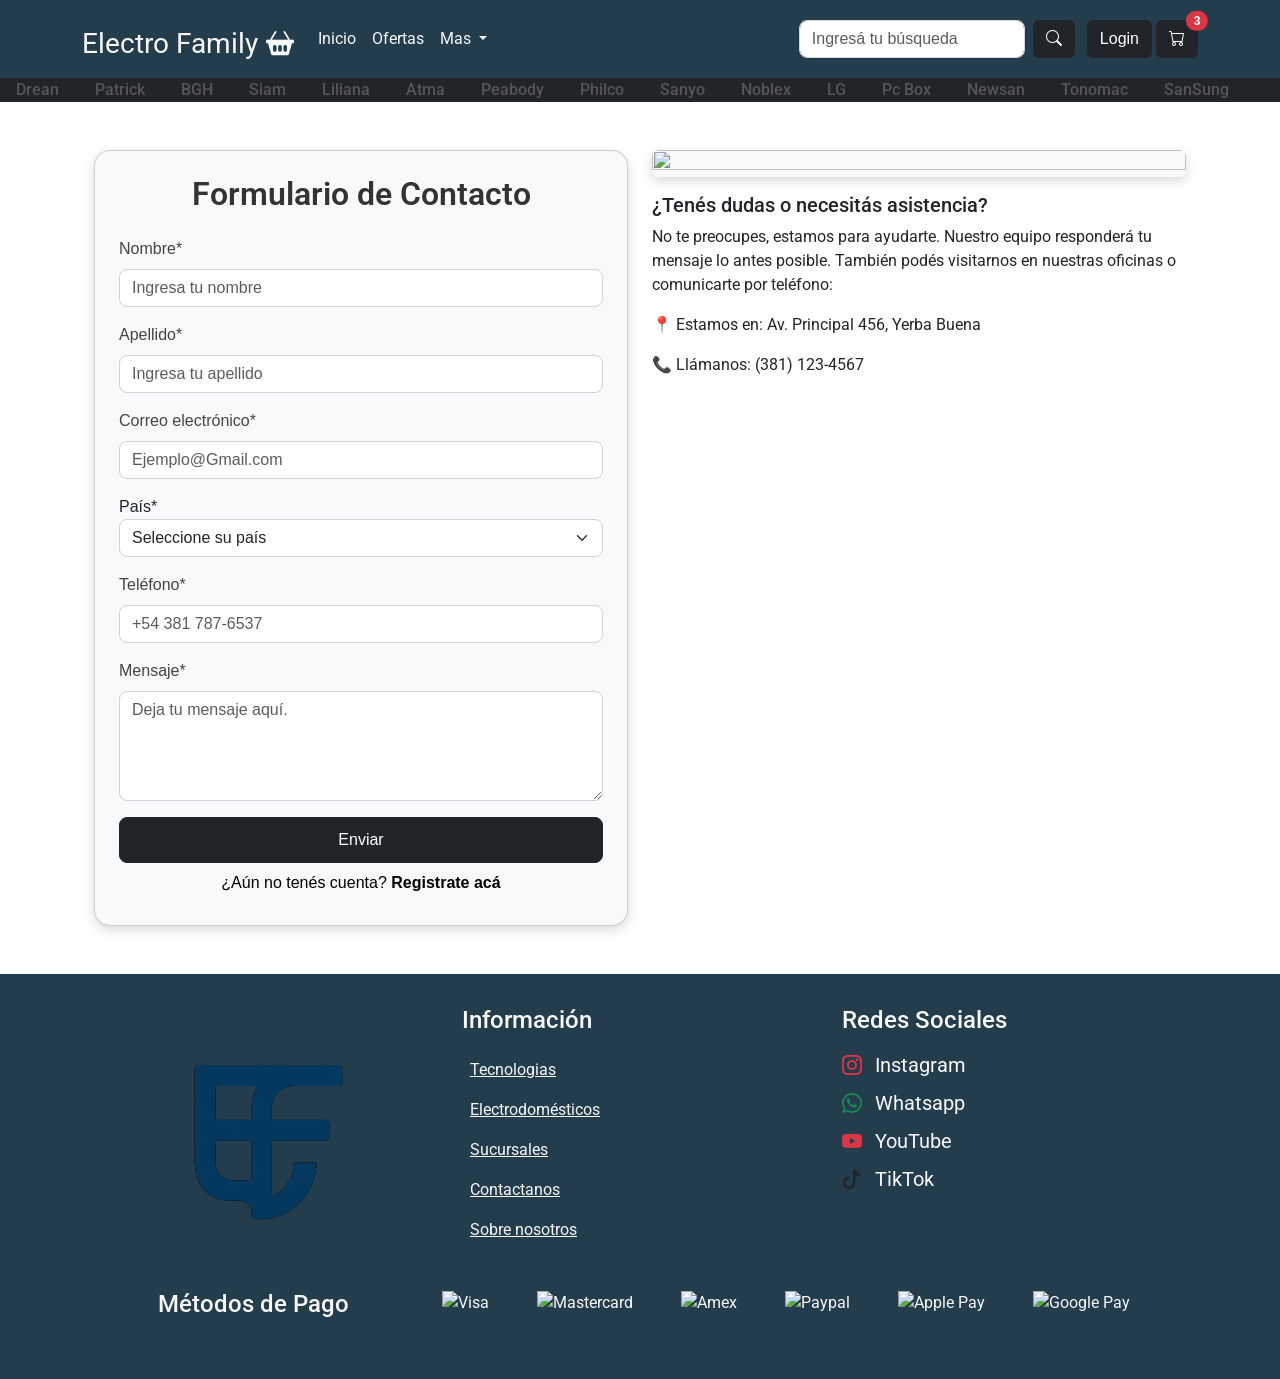
==== commit cd547995: "Se modifico el navbar, centrandolo y cambiando opciones" ====
--- a/pages/contacto.html
+++ b/pages/contacto.html
@@ -21,10 +21,19 @@
   <body>
     <header>
       <nav class="navbar navbar-expand-lg px-3">
-        <div class="container">
-          <a class="navbar-brand text-light fs-3" href="/index.html"
-            >Electro Family <i class="bi bi-basket2-fill"></i
-          ></a>
+        <div
+          class="container d-flex align-items-center justify-content-between"
+        >
+          <!-- Logo -->
+          <div class="d-flex align-items-center">
+            <a
+              class="navbar-brand text-light fs-3 d-flex align-items-center"
+              href="/index.html"
+            >
+              Electro Family <i class="bi bi-basket2-fill ms-2"></i>
+            </a>
+          </div>
+
           <button
             class="navbar-toggler ms-auto"
             type="button"
@@ -37,13 +46,13 @@
             <span class="navbar-toggler-icon"></span>
           </button>
 
-          <div class="collapse navbar-collapse" id="navbarSupportedContent">
+          <div
+            class="collapse navbar-collapse d-flex align-items-center"
+            id="navbarSupportedContent"
+          >
             <ul class="navbar-nav me-auto mb-2 mb-lg-0">
               <li class="nav-item">
-                <a
-                  class="nav-link active text-light"
-                  aria-current="page"
-                  href="/index.html"
+                <a class="nav-link active text-light" href="/index.html"
                   >Inicio</a
                 >
               </li>
@@ -60,7 +69,7 @@
                   data-bs-toggle="dropdown"
                   aria-expanded="false"
                 >
-                  Opciones
+                  Mas
                 </a>
                 <ul class="dropdown-menu">
                   <li>
@@ -82,6 +91,7 @@
                 </ul>
               </li>
             </ul>
+
             <form class="d-flex align-items-center" role="search">
               <input
                 class="form-control me-2"
@@ -89,7 +99,7 @@
                 placeholder="Ingresá tu búsqueda"
                 aria-label="Buscar"
               />
-              <button class="btn btn-outline-dark me-2" type="submit">
+              <button class="btn btn-dark me-2" type="submit">
                 <i class="bi bi-search"></i>
               </button>
               <button
@@ -100,30 +110,24 @@
               >
                 Login
               </button>
-              <a href="/pages/registro.html" class="btn btn-dark me-1"
-                >Register</a
+              <button
+                type="button"
+                class="btn btn-dark position-relative"
+                data-bs-toggle="modal"
+                data-bs-target="#modalCarrito"
               >
+                <i class="bi bi-cart"></i>
+                <span
+                  class="position-absolute top-0 start-100 translate-middle badge rounded-pill bg-danger"
+                >
+                  3
+                </span>
+              </button>
             </form>
-          </div>
-
-          <!-- ÍCONO DE CARRITO -->
-          <div class="m-2">
-            <button
-              type="button"
-              class="btn btn-outline-dark position-relative"
-              data-bs-toggle="modal"
-              data-bs-target="#modalCarrito"
-            >
-              <i class="bi bi-cart"></i>
-              <span
-                class="position-absolute top-0 start-100 translate-middle badge rounded-pill bg-danger overflow-hidden"
-              >
-                3
-              </span>
-            </button>
           </div>
         </div>
       </nav>
+
       <div class="bg-dark marcas-marquee">
         <p class="m-0">
           <span class="mx-3">Drean</span>
@@ -145,7 +149,7 @@
       </div>
     </header>
     <main>
-      <section>
+      <section class="container">
         <div class="container my-5">
           <div class="row justify-content-center">
             <div class="col-12 col-md-6 col-lg-6 order-2 order-md-1 order-lg-1">
--- a/css/styles.css
+++ b/css/styles.css
@@ -394,3 +394,358 @@
     font-size: 1rem;
   }
 }
+
+
+
+.imgtop {
+  width: 100%;
+  height: auto;
+  display: block;
+  object-fit: cover;
+  border-top-left-radius: 10px;  /* Igual que el card si tiene bordes */
+  border-top-right-radius: 10px;
+}
+
+@media (min-width: 768px) {
+  .imgtop {
+    height: 170px;
+  }
+}
+
+
+.card-carousel {
+  overflow: hidden;
+  border-radius: 10px; /* o el valor que uses */
+  box-shadow: 0 4px 8px rgba(0,0,0,0.2);
+  transition: 300ms;
+  will-change: transform;
+    &:hover {
+    transform: scale(1.02);
+    transition: 300ms;
+  }
+}
+
+
+.div-info {
+ background-color: #333; 
+ color: #f3f3f3;
+}
+
+.title {
+  text-align: center;
+  color: #f3f3f3;
+}
+
+.text-desc {
+  margin-top: 8px;
+  color: #dde0e6;
+  font-size: 14px;
+  line-height: 20px;
+  text-align: center;
+}
+
+
+.btn-card-carousel {
+  background-color: #023e8a;
+  color: #f3f3f3;
+  width: 100%;
+  margin: 0px;
+}
+
+@media (max-width: 576px) {
+  .card-carousel {
+    height: 350px; /* o el alto que usaste */
+    width: 100%;
+  }
+
+  .card-producto img {
+    height: 250px; /* ajustá este valor a tu gusto */
+    object-fit: cover;
+    width: 100%;
+  }
+}
+
+/*grilla ofertas*/
+
+.card-producto {
+  width: 260px;
+  border-top: 10px;
+  overflow: hidden;
+  box-shadow: 0 4px 10px rgba(0,0,0,0.2);
+  background-color: #1e1e1e;
+  color: #dde0e6;
+  font-family: sans-serif;
+}
+
+.imgtop {
+  position: relative;
+  width: 100%;
+  height: 170px;
+  overflow: hidden;
+}
+
+.card-img-top {
+  width: 100%;
+  height: 100%;
+  object-fit: cover;
+  display: block;
+}
+
+/* Botón flotante */
+.badge-online {
+  position: absolute;
+  top: 5px;
+  right: 0px;
+  background-color: #1a73e8;
+  color: white;
+  padding: 5px 10px;
+  font-size: 12px;
+  border-radius: 10px 0px 0px 10px;
+  font-weight: bold;
+  z-index: 1;
+}
+
+.card-body.div-info {
+  padding: 15px;
+  text-align: center;
+}
+
+.title {
+  font-size: 18px;
+  font-weight: bold;
+  margin-bottom: 8px;
+}
+
+.text-desc {
+  margin-top: 0.5rem;
+  font-size: 14px;
+  line-height: 1.4;
+  color: #dde0e6;
+}
+
+.bg-gris {
+  background-color: #e7e4e4;
+}
+.bg-404 {
+  background-color: #f5ebdc;
+}
+
+/*card foal de ofertas*/
+
+.card-new {
+  position: relative;
+  width: 11.875em;
+  height: 16.5em;
+  box-shadow: 0px 1px 13px rgba(0,0,0,0.1);
+  cursor: pointer;
+  transition: all 120ms;
+  display: flex;
+  align-items: center;
+  justify-content: center;
+  background: #fff;
+  padding: 0.5em;
+  overflow: hidden; /* evita que el botón se "escape" */
+}
+
+/* Botón emergente */
+.card-new::after {
+  content: "Ver Mas";
+  display: flex;
+  align-items: center;
+  justify-content: center;
+  position: absolute;
+  left: 0;
+  bottom: -2.5em; /* coincide con su altura */
+  background: #13293d;
+  color: #fff;
+  height: 2.5em;
+  width: 100%;
+  transition: all 150ms ease-in-out;
+  font-weight: 600;
+  text-transform: uppercase;
+  opacity: 0;
+}
+
+/* Cuando el mouse pasa */
+.card-new:hover::after {
+  bottom: 0;
+  opacity: 1;
+}
+
+.card-new:active {
+  transform: scale(0.98);
+}
+
+.card-new:active::after {
+  content: "Added !";
+  height: 3.125em;
+}
+
+/* Otros elementos internos */
+.card-new .title-new {
+  position: absolute;
+  left: 0.625em;
+  bottom: 2.8em; /* lo subimos para que el botón tenga lugar */
+  font-weight: 400;
+  font-size: 0.9em;
+  color: #000;
+}
+
+.card-new .price-new {
+  position: absolute;
+  left: 0.625em;
+  bottom: 1.25em; /* también lo subimos un poco */
+  font-size: 0.9em;
+  font-family: Impact, Haettenschweiler, 'Arial Narrow Bold', sans-serif;
+  color: #000;
+}
+
+.image-new {
+  background: rgb(241, 241, 241);
+  width: 100%;
+  height: 100%;
+  display: grid;
+  place-items: center;
+}
+
+.text-new {
+  max-width: 55px;
+}
+
+/*Minibaner*/
+.envio-gratis {
+  display: flex;
+  align-items: center;
+  gap: 10px;
+  justify-content: center;
+  background-color: #ff7f2a; /* azul marino oscuro */
+  color: white;
+  padding: 5px;
+  font-size: 1.1rem;
+  font-weight: bold;
+  text-align: center;
+}
+
+.envio-gratis svg {
+  width: 24px;
+  height: 24px;
+  fill: white;
+}
+
+.icono {
+  width: 24px;
+  height: 24px;
+  fill: #ffffff;
+}
+
+.texto {
+  display: inline-flex;
+  font-size: 28px;
+  padding: 5px;
+}
+
+.div-tex {
+    display: inline-flex;
+}
+
+.mini-circulos {
+
+}
+
+.img-options {
+  max-width: 130px;
+  min-width: 100px;
+  aspect-ratio: 1/1;
+  object-fit: cover;
+  border-radius: 50%;
+  transition: 600ms;
+  &:hover {
+    transition: transform 0.6s ease;
+    transition: 600ms;
+  }
+}
+
+.div-options {
+  border: 2px solid darkblue;
+  width: 130px;
+  height: auto;
+  display: flex;
+  margin-left: auto;
+  margin-right: auto;
+  justify-content: center;
+}
+
+/*baner*/
+.barra-envios {
+  background-color: #f57c00; /* naranja fuerte */
+  padding: 2px 0;
+}
+
+.icono-box {
+  background-color: #002147; /* azul marino */
+  width: 42px;
+  height: 42px;
+  border-radius: 5px;
+}
+
+.barra-iconos {
+  background-color: white;
+}
+
+.icono-circular {
+  position: relative;
+  width: 80px;
+  height: 80px;
+  background-color: #00509d; /* azul moderno */
+  border-radius: 50%;
+  display: flex;
+  align-items: center;
+  justify-content: center;
+  transition: transform 0.3s ease, background-color 0.3s, box-shadow 0.3s ease;
+}
+
+@media (max-width: 600px) {
+  .icono-circular {
+    width: 50px;
+    height: 50px;
+  }
+}
+
+
+.icono-circular img,
+.icono-circular svg {
+  width: 40px;
+  height: 40px;
+  fill: white; /* para SVG inline */
+  filter: brightness(0) invert(1); /* para imágenes PNG negras */
+  transition: transform 0.3s ease;
+}
+
+.icono-circular:hover {
+  background-color: #007bff; /* color al hacer hover */
+  transform: scale(1.1);
+  box-shadow: 0 4px 15px rgba(0, 0, 0, 0.3); /* sombra suave */
+}
+
+/* Etiqueta debajo del ícono */
+.icono-circular .etiqueta {
+  position: absolute;
+  bottom: -22px;
+  width: 100px;
+  text-align: center;
+  font-size: 0.75rem;
+  color: #333;
+  font-weight: bold;
+  left: 50%;
+  transform: translateX(-50%);
+}
+
+
+.contribucion {
+  font-size: 8px;
+  color: rgba(0, 0, 0, 0.5); /* gris tenue */
+  text-align: center;
+  margin-top: 8px;
+  user-select: none;
+  font-family: Arial, sans-serif;
+}
